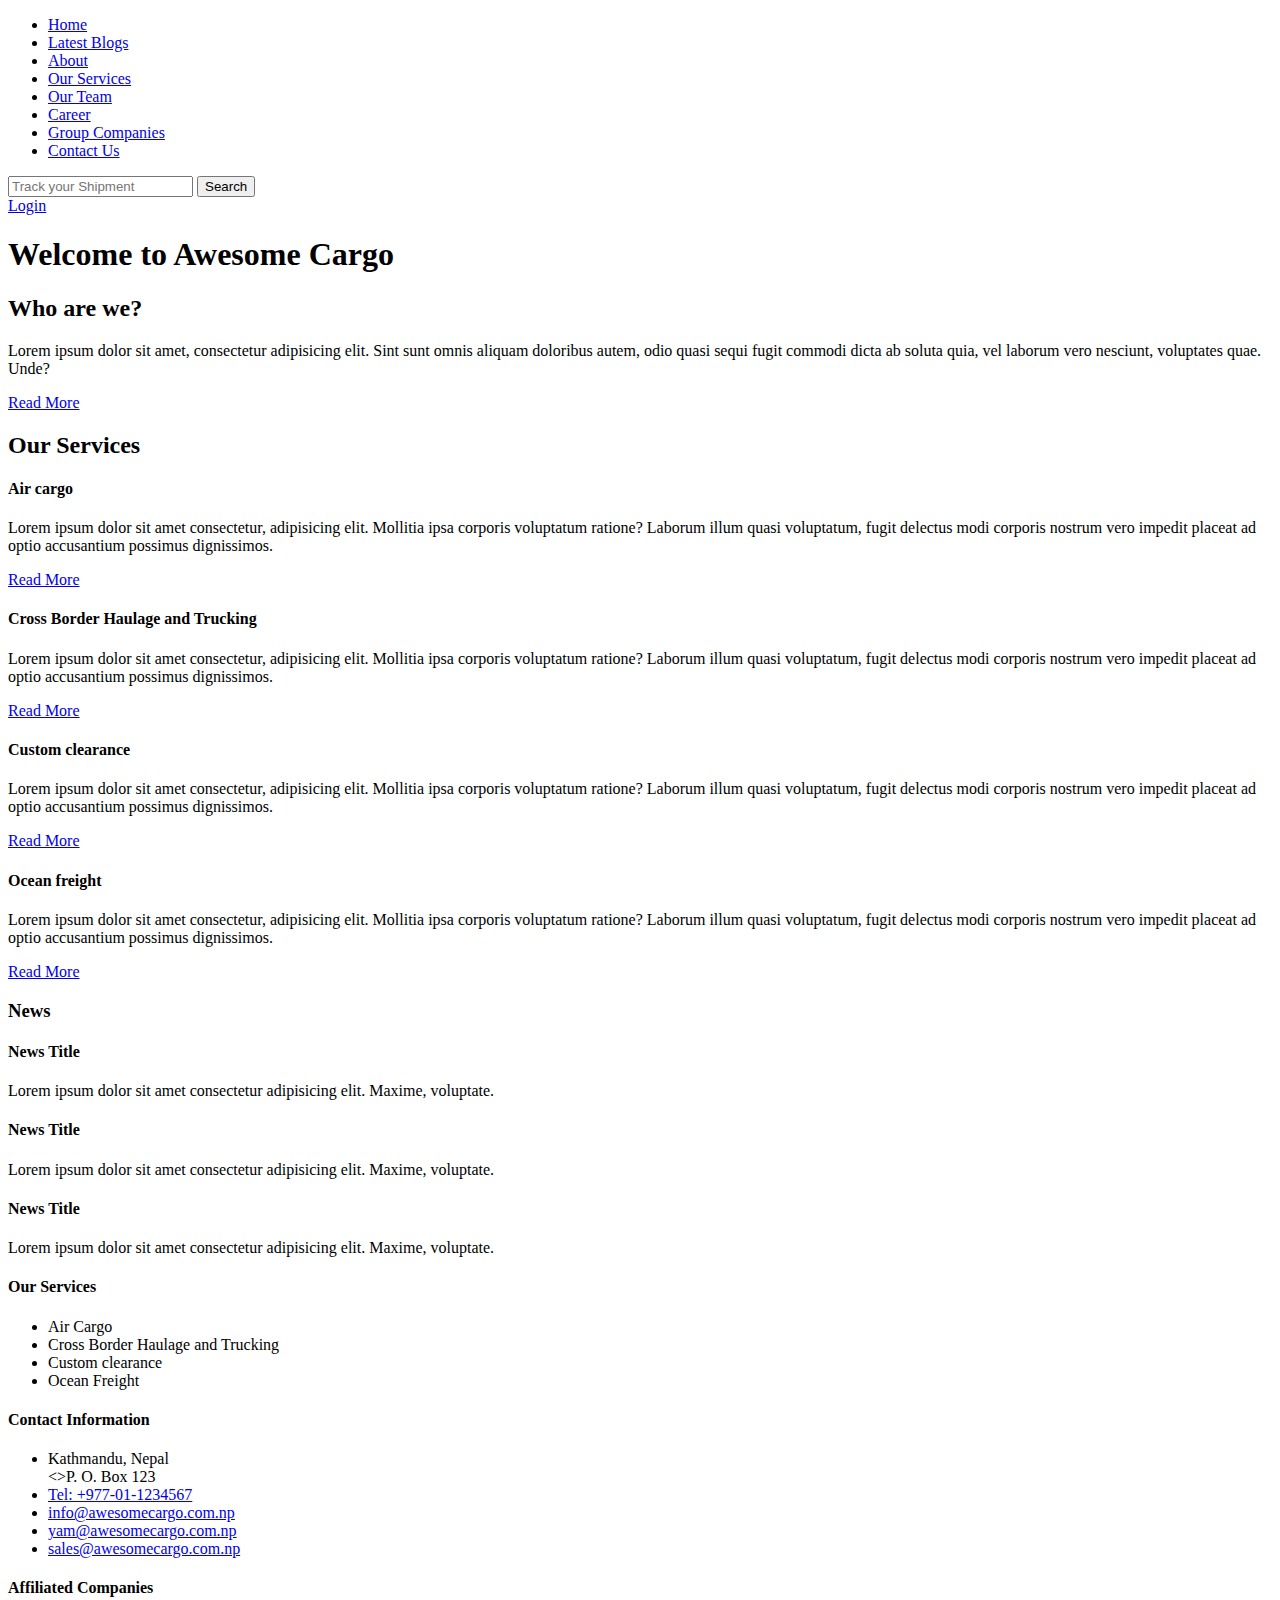
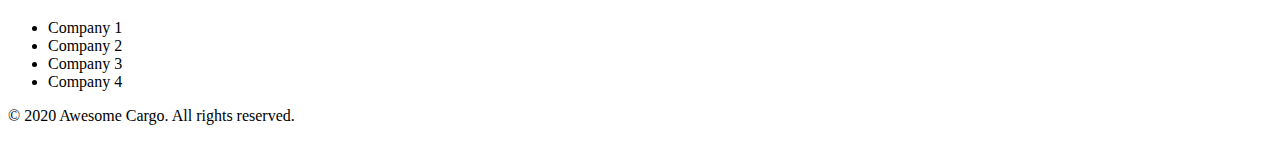
==== Lab/index.html @ 1051b5d7 "Restructure file structure" ====
<!DOCTYPE html>
<html lang="en">
<head>
    <meta charset="UTF-8">
    <meta name="viewport" content="width=device-width, initial-scale=1.0">
    <title>Awesome Cargo</title>
</head>
<body>
    <nav>
        <ul>
            <li><a href="#">Home</a></li>
            <li><a href="#">Latest Blogs</a></li>
            <li><a href="#">About</a></li>
            <li><a href="#">Our Services</a></li>
            <li><a href="#">Our Team</a></li>
            <li><a href="#">Career</a></li>
            <li><a href="#">Group Companies</a></li>
            <li><a href="#">Contact Us</a></li>
        </ul>
        <form role="search" action="shipment_track.php" method="POST">
            <input type="text" name="search" placeholder="Track your Shipment">
            <button type="submit">Search</button>
        </form>
        <a href="login.html">Login</a>
    </nav>
    <main>
        <section>
            <h1>Welcome to Awesome Cargo</h1>
            <article>
                <h2>Who are we?</h2>
                <p>
                    Lorem ipsum dolor sit amet, consectetur adipisicing elit. Sint sunt omnis aliquam doloribus autem, odio quasi sequi fugit commodi dicta ab soluta quia, vel laborum vero nesciunt, voluptates quae. Unde?
                </p>
                <a href="welcome.html">Read More</a>
            </article>
        </section>
        <section>
            <h2>Our Services</h2>
            <div>
                <div>
                    <h4>Air cargo</h4>
                    <p>Lorem ipsum dolor sit amet consectetur, adipisicing elit. Mollitia ipsa corporis voluptatum ratione? Laborum illum quasi voluptatum, fugit delectus modi corporis nostrum vero impedit placeat ad optio accusantium possimus dignissimos.</p>
                    <a href="#">Read More</a>
                </div>
                <div>
                    <h4>Cross Border Haulage and Trucking</h4>
                    <p>Lorem ipsum dolor sit amet consectetur, adipisicing elit. Mollitia ipsa corporis voluptatum ratione? Laborum illum quasi voluptatum, fugit delectus modi corporis nostrum vero impedit placeat ad optio accusantium possimus dignissimos.</p>
                    <a href="#">Read More</a>
                </div>
                <div>
                    <h4>Custom clearance</h4>
                    <p>Lorem ipsum dolor sit amet consectetur, adipisicing elit. Mollitia ipsa corporis voluptatum ratione? Laborum illum quasi voluptatum, fugit delectus modi corporis nostrum vero impedit placeat ad optio accusantium possimus dignissimos.</p>
                    <a href="#">Read More</a>
                </div>
                <div>
                    <h4>Ocean freight</h4>
                    <p>Lorem ipsum dolor sit amet consectetur, adipisicing elit. Mollitia ipsa corporis voluptatum ratione? Laborum illum quasi voluptatum, fugit delectus modi corporis nostrum vero impedit placeat ad optio accusantium possimus dignissimos.</p>
                    <a href="#">Read More</a>
                </div>
            </div>
        </section>
        <section>
            <h3>News</h3>
            <div>
            <div>
                <h4>News Title</h4>
                <p>Lorem ipsum dolor sit amet consectetur adipisicing elit. Maxime, voluptate.</p>
            </div>
            <div>
                <h4>News Title</h4>
                <p>Lorem ipsum dolor sit amet consectetur adipisicing elit. Maxime, voluptate.</p>
            </div>
            <div>
                <h4>News Title</h4>
                <p>Lorem ipsum dolor sit amet consectetur adipisicing elit. Maxime, voluptate.</p>
            </div>
        </section>
    </main>
    <footer>
        <div>
            <div>
                <div>
                    <h4>Our Services</h4>
                    <ul>
                        <li>Air Cargo</li>
                        <li>Cross Border Haulage and Trucking</li>
                        <li>Custom clearance</li>
                        <li>Ocean Freight</li>
                    </ul>
                </div>
            </div>
            <div>
                <div>
                    <h4>Contact Information</h4>
                    <ul>
                        <li>Kathmandu, Nepal</li>
                        <>P. O. Box 123 </li>
                        <li><a href="tel:+977-01-1234567">Tel: +977-01-1234567</a></li>
                        <li><a href="mailto:info@awesomecargo.com.np">info@awesomecargo.com.np</a></li>
                        <li><a href="#">yam@awesomecargo.com.np</a></li>
                        <li><a href="#">sales@awesomecargo.com.np</a></li>
                    </ul>
                </div>
            </div>
            <div>
                <div>
                    <h4>Affiliated Companies</h4>
                    <ul>
                        <li>Company 1</li>
                        <li>Company 2</li>
                        <li>Company 3</li>
                        <li>Company 4</li>
                    </ul>
                </div>
            </div>
            
        </div>
        <div>
            <p>&copy; 2020 Awesome Cargo. All rights reserved.</p>
        </div>
    </footer>
</body>
</html>
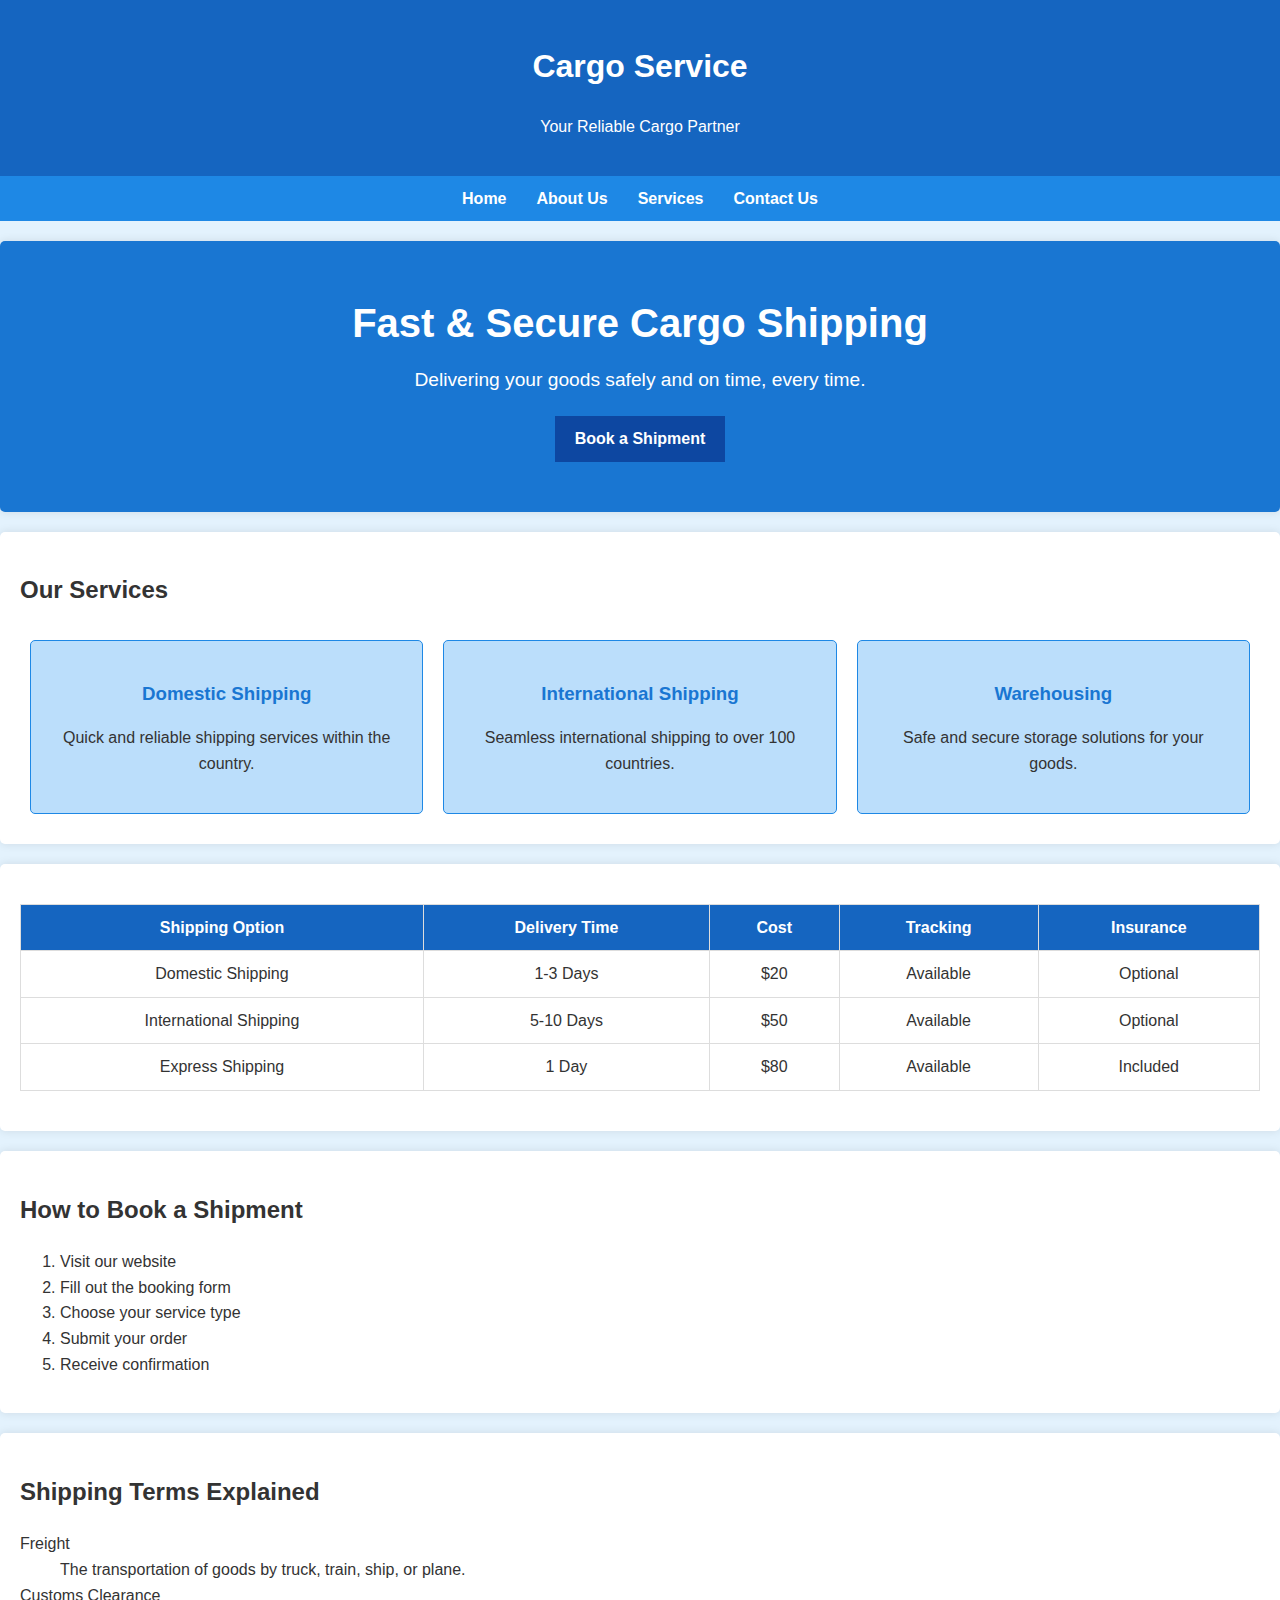
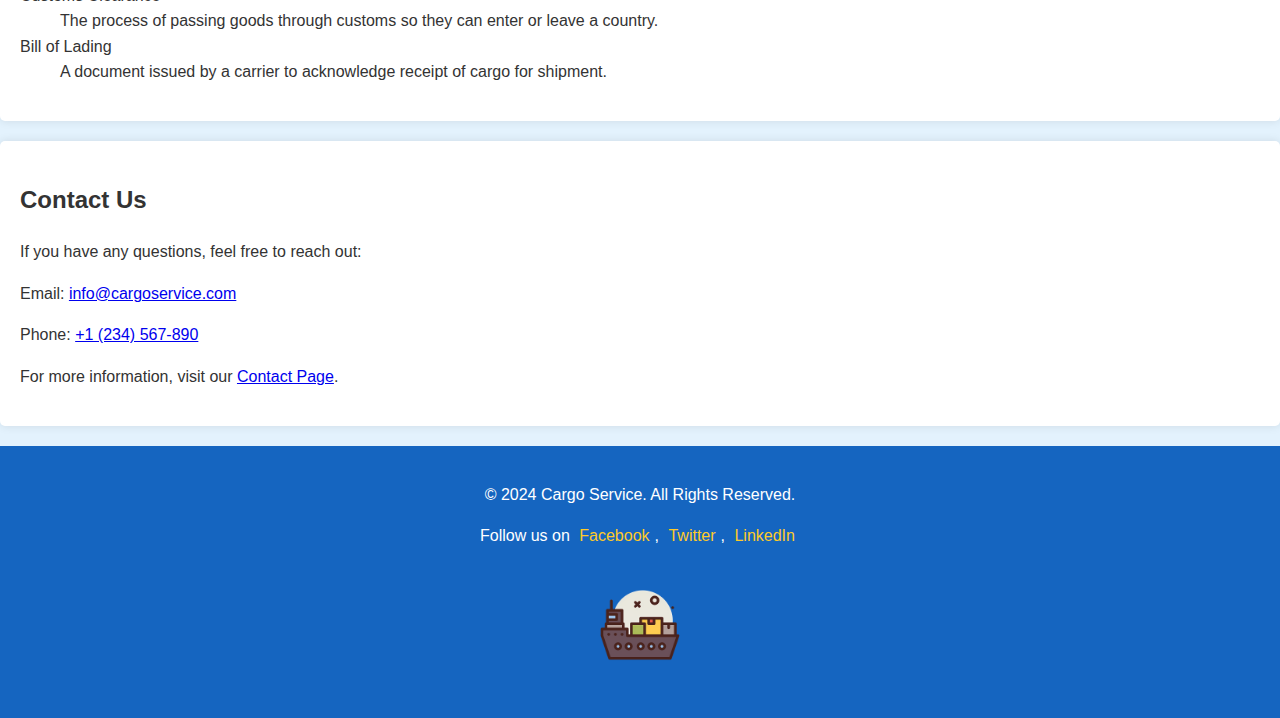
==== commit ff2331c8: "Add lab files" ====
--- a/Lab/index.html
+++ b/Lab/index.html
@@ -1,123 +1,360 @@
-<!DOCTYPE html>
-<html lang="en">
-<head>
-    <meta charset="UTF-8">
-    <meta name="viewport" content="width=device-width, initial-scale=1.0">
-    <title>Awesome Cargo</title>
-</head>
-<body>
-    <nav>
-        <ul>
-            <li><a href="#">Home</a></li>
-            <li><a href="#">Latest Blogs</a></li>
-            <li><a href="#">About</a></li>
-            <li><a href="#">Our Services</a></li>
-            <li><a href="#">Our Team</a></li>
-            <li><a href="#">Career</a></li>
-            <li><a href="#">Group Companies</a></li>
-            <li><a href="#">Contact Us</a></li>
-        </ul>
-        <form role="search" action="shipment_track.php" method="POST">
-            <input type="text" name="search" placeholder="Track your Shipment">
-            <button type="submit">Search</button>
-        </form>
-        <a href="login.html">Login</a>
-    </nav>
-    <main>
-        <section>
-            <h1>Welcome to Awesome Cargo</h1>
-            <article>
-                <h2>Who are we?</h2>
-                <p>
-                    Lorem ipsum dolor sit amet, consectetur adipisicing elit. Sint sunt omnis aliquam doloribus autem, odio quasi sequi fugit commodi dicta ab soluta quia, vel laborum vero nesciunt, voluptates quae. Unde?
-                </p>
-                <a href="welcome.html">Read More</a>
-            </article>
-        </section>
-        <section>
-            <h2>Our Services</h2>
-            <div>
-                <div>
-                    <h4>Air cargo</h4>
-                    <p>Lorem ipsum dolor sit amet consectetur, adipisicing elit. Mollitia ipsa corporis voluptatum ratione? Laborum illum quasi voluptatum, fugit delectus modi corporis nostrum vero impedit placeat ad optio accusantium possimus dignissimos.</p>
-                    <a href="#">Read More</a>
-                </div>
-                <div>
-                    <h4>Cross Border Haulage and Trucking</h4>
-                    <p>Lorem ipsum dolor sit amet consectetur, adipisicing elit. Mollitia ipsa corporis voluptatum ratione? Laborum illum quasi voluptatum, fugit delectus modi corporis nostrum vero impedit placeat ad optio accusantium possimus dignissimos.</p>
-                    <a href="#">Read More</a>
-                </div>
-                <div>
-                    <h4>Custom clearance</h4>
-                    <p>Lorem ipsum dolor sit amet consectetur, adipisicing elit. Mollitia ipsa corporis voluptatum ratione? Laborum illum quasi voluptatum, fugit delectus modi corporis nostrum vero impedit placeat ad optio accusantium possimus dignissimos.</p>
-                    <a href="#">Read More</a>
-                </div>
-                <div>
-                    <h4>Ocean freight</h4>
-                    <p>Lorem ipsum dolor sit amet consectetur, adipisicing elit. Mollitia ipsa corporis voluptatum ratione? Laborum illum quasi voluptatum, fugit delectus modi corporis nostrum vero impedit placeat ad optio accusantium possimus dignissimos.</p>
-                    <a href="#">Read More</a>
-                </div>
-            </div>
-        </section>
-        <section>
-            <h3>News</h3>
-            <div>
-            <div>
-                <h4>News Title</h4>
-                <p>Lorem ipsum dolor sit amet consectetur adipisicing elit. Maxime, voluptate.</p>
-            </div>
-            <div>
-                <h4>News Title</h4>
-                <p>Lorem ipsum dolor sit amet consectetur adipisicing elit. Maxime, voluptate.</p>
-            </div>
-            <div>
-                <h4>News Title</h4>
-                <p>Lorem ipsum dolor sit amet consectetur adipisicing elit. Maxime, voluptate.</p>
-            </div>
-        </section>
-    </main>
-    <footer>
-        <div>
-            <div>
-                <div>
-                    <h4>Our Services</h4>
-                    <ul>
-                        <li>Air Cargo</li>
-                        <li>Cross Border Haulage and Trucking</li>
-                        <li>Custom clearance</li>
-                        <li>Ocean Freight</li>
-                    </ul>
-                </div>
-            </div>
-            <div>
-                <div>
-                    <h4>Contact Information</h4>
-                    <ul>
-                        <li>Kathmandu, Nepal</li>
-                        <>P. O. Box 123 </li>
-                        <li><a href="tel:+977-01-1234567">Tel: +977-01-1234567</a></li>
-                        <li><a href="mailto:info@awesomecargo.com.np">info@awesomecargo.com.np</a></li>
-                        <li><a href="#">yam@awesomecargo.com.np</a></li>
-                        <li><a href="#">sales@awesomecargo.com.np</a></li>
-                    </ul>
-                </div>
-            </div>
-            <div>
-                <div>
-                    <h4>Affiliated Companies</h4>
-                    <ul>
-                        <li>Company 1</li>
-                        <li>Company 2</li>
-                        <li>Company 3</li>
-                        <li>Company 4</li>
-                    </ul>
-                </div>
-            </div>
-            
-        </div>
-        <div>
-            <p>&copy; 2020 Awesome Cargo. All rights reserved.</p>
-        </div>
-    </footer>
-</body>
-</html>
+<!DOCTYPE html>
+<html lang="en">
+  <head>
+    <meta charset="UTF-8" />
+    <meta name="viewport" content="width=device-width, initial-scale=1.0" />
+    <title>Cargo Service</title>
+    <style>
+      body {
+        font-family: Arial, sans-serif;
+        margin: 0;
+        padding: 0;
+        background-color: #e3f2fd;
+        color: #333;
+        line-height: 1.6;
+      }
+
+      header {
+        background-color: #1565c0;
+        color: white;
+        padding: 20px 0;
+        text-align: center;
+      }
+
+      nav {
+        background-color: #1e88e5;
+        padding: 10px;
+      }
+
+      nav ul {
+        list-style: none;
+        padding: 0;
+        margin: 0;
+        display: flex;
+        justify-content: center;
+      }
+
+      nav ul li {
+        margin: 0 15px;
+      }
+
+      nav ul li a {
+        color: white;
+        text-decoration: none;
+        font-weight: bold;
+      }
+
+      nav ul li a:hover {
+        text-decoration: underline;
+      }
+
+      .banner {
+        background: #1976d2;
+        color: white;
+        text-align: center;
+        padding: 50px 0;
+      }
+
+      .banner h2 {
+        font-size: 2.5em;
+        margin: 0;
+      }
+
+      .banner p {
+        font-size: 1.2em;
+        margin: 10px 0 20px;
+      }
+
+      .banner a {
+        display: inline-block;
+        background-color: #0d47a1;
+        color: white;
+        padding: 10px 20px;
+        text-decoration: none;
+        font-weight: bold;
+      }
+
+      .banner a:hover {
+        background-color: #0a3773;
+      }
+
+      section {
+        padding: 20px;
+        margin: 20px 0;
+        background-color: #ffffff;
+        border-radius: 5px;
+        box-shadow: 0 0 10px rgba(0, 0, 0, 0.1);
+      }
+
+      .services {
+        display: flex;
+        justify-content: space-around;
+        flex-wrap: wrap;
+      }
+
+      .services article {
+        flex: 1;
+        margin: 10px;
+        padding: 20px;
+        background-color: #bbdefb;
+        border: 1px solid #1e88e5;
+        border-radius: 5px;
+        text-align: center;
+      }
+
+      .services article h3 {
+        color: #1976d2;
+        margin-bottom: 10px;
+      }
+
+      .values table {
+        width: 100%;
+        border-collapse: collapse;
+        margin: 20px 0;
+      }
+
+      .values th,
+      .values td {
+        padding: 10px;
+        text-align: center;
+        border: 1px solid #ddd;
+      }
+
+      .values th {
+        background-color: #1565c0;
+        color: white;
+      }
+
+      .values tbody tr:hover {
+        background-color: #e3f2fd;
+      }
+
+      footer {
+        text-align: center;
+        padding: 20px;
+        background-color: #1565c0;
+        color: white;
+      }
+
+      footer a {
+        color: #ffca28;
+        text-decoration: none;
+        margin: 0 5px;
+      }
+
+      footer a:hover {
+        text-decoration: underline;
+      }
+
+      footer img {
+        margin-top: 10px;
+        width: 100px;
+      }
+
+      @media (max-width: 768px) {
+        .services {
+          flex-direction: column;
+          align-items: center;
+        }
+
+        .banner h2 {
+          font-size: 2em;
+        }
+
+        .banner p {
+          font-size: 1em;
+        }
+      }
+
+      @media (max-width: 480px) {
+        nav ul {
+          flex-direction: column;
+          align-items: center;
+        }
+
+        nav ul li {
+          margin: 5px 0;
+        }
+
+        .banner h2 {
+          font-size: 1.5em;
+        }
+
+        .banner p {
+          font-size: 0.9em;
+        }
+
+        .services article {
+          width: 90%;
+        }
+        .values {
+          overflow-x: auto;
+        }
+      }
+    </style>
+  </head>
+  <body>
+    <header>
+      <h1>Cargo Service</h1>
+      <p>Your Reliable Cargo Partner</p>
+    </header>
+
+    <nav>
+      <ul>
+        <li><a href="#home">Home</a></li>
+        <li><a href="#about">About Us</a></li>
+        <li><a href="#services">Services</a></li>
+        <li><a href="#contact">Contact Us</a></li>
+      </ul>
+    </nav>
+
+    <section class="banner">
+      <h2>Fast & Secure Cargo Shipping</h2>
+      <p>Delivering your goods safely and on time, every time.</p>
+      <a href="#book">Book a Shipment</a>
+    </section>
+
+    <section id="services">
+      <h2>Our Services</h2>
+      <div class="services">
+        <article>
+          <h3>Domestic Shipping</h3>
+          <p>Quick and reliable shipping services within the country.</p>
+        </article>
+        <article>
+          <h3>International Shipping</h3>
+          <p>Seamless international shipping to over 100 countries.</p>
+        </article>
+        <article>
+          <h3>Warehousing</h3>
+          <p>Safe and secure storage solutions for your goods.</p>
+        </article>
+      </div>
+    </section>
+    <section class="values">
+      <table border="1">
+        <thead>
+          <tr>
+            <th>Shipping Option</th>
+            <th>Delivery Time</th>
+            <th>Cost</th>
+            <th>Tracking</th>
+            <th>Insurance</th>
+          </tr>
+        </thead>
+        <tbody>
+          <tr>
+            <td>Domestic Shipping</td>
+            <td>1-3 Days</td>
+            <td>$20</td>
+            <td>Available</td>
+            <td>Optional</td>
+          </tr>
+          <tr>
+            <td>International Shipping</td>
+            <td>5-10 Days</td>
+            <td>$50</td>
+            <td>Available</td>
+            <td>Optional</td>
+          </tr>
+          <tr>
+            <td>Express Shipping</td>
+            <td>1 Day</td>
+            <td>$80</td>
+            <td>Available</td>
+            <td>Included</td>
+          </tr>
+        </tbody>
+      </table>
+    </section>
+    <section class="shipment">
+      <div>
+        <h2>How to Book a Shipment</h2>
+        <ol>
+          <li>Visit our website</li>
+          <li>Fill out the booking form</li>
+          <li>Choose your service type</li>
+          <li>Submit your order</li>
+          <li>Receive confirmation</li>
+        </ol>
+      </div>
+    </section>
+
+    <section class="shipping_terms">
+      <div>
+        <h2>Shipping Terms Explained</h2>
+        <dl>
+          <dt>Freight</dt>
+          <dd>The transportation of goods by truck, train, ship, or plane.</dd>
+          <dt>Customs Clearance</dt>
+          <dd>
+            The process of passing goods through customs so they can enter or
+            leave a country.
+          </dd>
+          <dt>Bill of Lading</dt>
+          <dd>
+            A document issued by a carrier to acknowledge receipt of cargo for
+            shipment.
+          </dd>
+        </dl>
+      </div>
+    </section>
+    <section class="contact-info">
+      <h2>Contact Us</h2>
+      <p>If you have any questions, feel free to reach out:</p>
+      <p>
+        Email: <a href="mailto:info@cargoservice.com">info@cargoservice.com</a>
+      </p>
+      <p>Phone: <a href="tel:+1234567890">+1 (234) 567-890</a></p>
+      <p>
+        For more information, visit our <a href="contact.html">Contact Page</a>.
+      </p>
+    </section>
+    <!-- 
+    <h3>Message from Our Team</h3>
+    <audio controls>
+      <source src="audio.mp3" type="audio/mpeg" />
+      Your browser does not support the audio element.
+    </audio>
+
+    <h3>Promotional video</h3>
+    <video width="600" controls>
+      <source src="video.mp4" type="video/mp4" />
+      Your browser does not support the video element.
+    </video>
+    <h3>What is Cargo?</h3>
+    <iframe
+      src="https://en.wikipedia.org/wiki/Cargo"
+      width="600"
+      height="400"
+      title="Embedded Content"
+    ></iframe> -->
+
+    <!-- <h3>Canvas demo</h3>
+    <canvas id="myCanvas" width="400" height="200"></canvas> -->
+
+    <footer>
+      <p>&copy; 2024 Cargo Service. All Rights Reserved.</p>
+      <p>
+        Follow us on <a href="www.facebook.com/cargoservices">Facebook</a>,
+        <a href="www.twitter.com/cargoservices">Twitter</a>,
+        <a href="www.linkedin.com/cargoservices">LinkedIn</a>
+      </p>
+      <p>
+        <a href="index.html"
+          ><img src="logo.png" alt="Cargo Service Logo" width="100"
+        /></a>
+      </p>
+    </footer>
+
+    <!-- <script>
+      var canvas = document.getElementById('myCanvas');
+      var ctx = canvas.getContext('2d');
+      ctx.beginPath();
+      ctx.arc(200, 100, 50, 0, 2 * Math.PI); 
+      ctx.fillStyle = 'blue';
+      ctx.fill(); 
+      ctx.stroke(); 
+  </script> -->
+  </body>
+</html>
